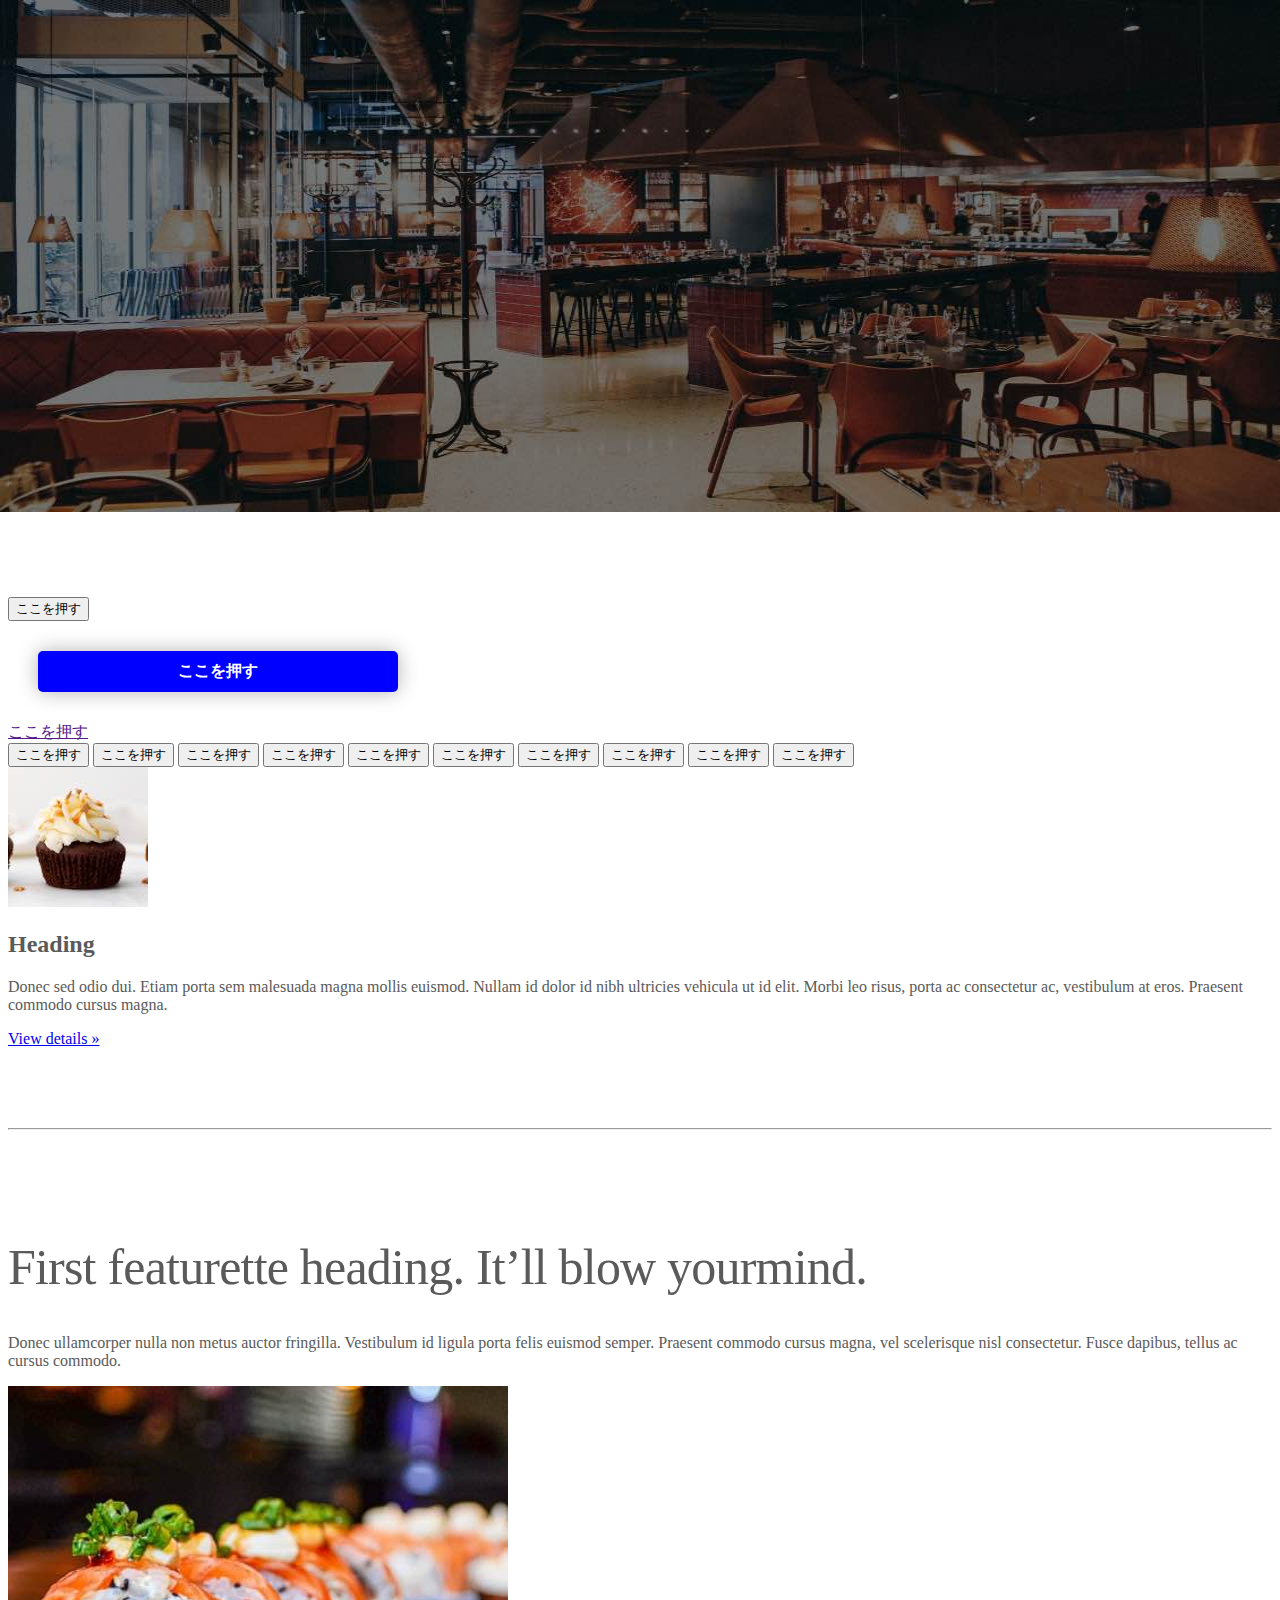
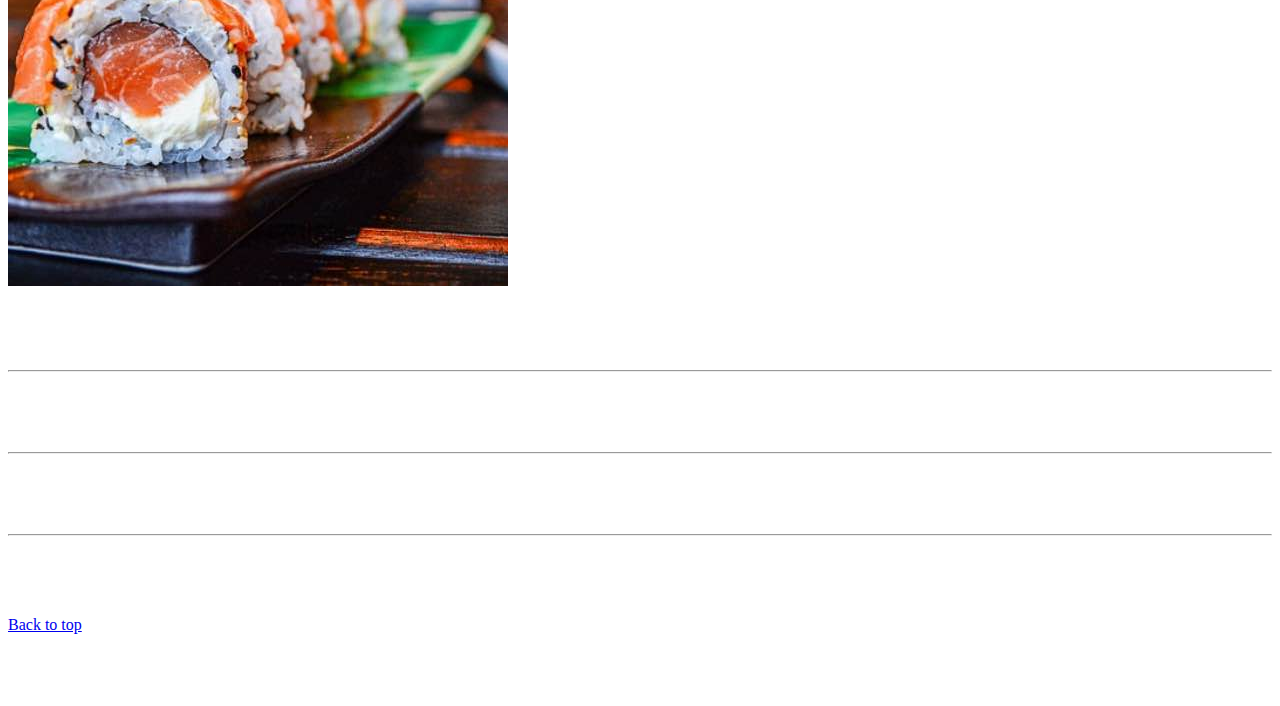
==== kadai_004/index_for_student.html @ aca27b93 "kadai_004の新規作成" ====
<!doctype html>
<html lang="en">

<head>
  <meta charset="utf-8">
  <meta name="viewport" content="width=device-width, initial-scale=1">
  <meta name="description" content="">
  <meta name="author" content="Mark Otto, Jacob Thornton, and Bootstrap contributors">
  <meta name="generator" content="Hugo 0.79.0">
  <title>Carousel Template · Bootstrap v5.0</title>
  <link rel="canonical" href="https://getbootstrap.com/docs/5.0/examples/carousel/">
  <!-- ************************************************ bootstrap.min.cssの読み込み -->
  <link href="https://cdn.jsdelivr.net/npm/bootstrap@5.0.0-beta1/dist/css/bootstrap.min.css" rel="stylesheet"
    integrity="sha384-giJF6kkoqNQ00vy+HMDP7azOuL0xtbfIcaT9wjKHr8RbDVddVHyTfAAsrekwKmP1" crossorigin="anonymous">
  <!-- <link href="dist/css/bootstrap.min.css" rel="stylesheet"> -->
  <!-- ************************************************ carousel.cssの読み込み -->
  <link href="carousel.css" rel="stylesheet">
  <!-- ************************************************ bootstrap.bundle.min.jsの読み込み -->
  <script src="https://cdn.jsdelivr.net/npm/bootstrap@5.0.0-beta1/dist/js/bootstrap.bundle.min.js"
    integrity="sha384-ygbV9kiqUc6oa4msXn9868pTtWMgiQaeYH7/t7LECLbyPA2x65Kgf80OJFdroafW" crossorigin="anonymous"
    defer></script>
  <!-- <script src="dist/js/bootstrap.bundle.min.js" defer></script> -->
</head>

<body>
  <main>
    <!-- ************************************************ カールセル開始 -->
    <div id="myCarousel" class="carousel slide" data-bs-ride="carousel">
      <div class="carousel-inner">
        <div class="carousel-item active">
          <img src="img/top_1.jpg" alt="サンプル画像1">
          <div class="container">
            <div class="carousel-caption">
              <h1>Example headline.</h1>
              <p>Cras justo odio, dapibus ac facilisis in, egestas eget quam. Donec id elit non mi porta gravida at eget
                metus. Nullam id dolor id nibh ultricies vehicula ut id elit.</p>
              <p><a class="btn btn-lg btn-primary" href="#" role="button">Sign up today</a></p>
            </div>
          </div>
        </div>
      </div>
    </div>
    <!-- ************************************************ カールセル終了 -->
    <div class="container">
      <style>
        .button-test {
          padding: 10px 30px;
          width: 300px;
          background-color: blue;
          color: white;
          text-align: center;
          font-weight: bold;
          border-radius: 5px;
          margin: 30px;
          box-shadow: 0 0 20px 0 rgba(0, 0, 0, 30%);
        }
      </style>
      <button class="btn btn-secondary btn-lg shadow">ここを押す</button>
      <div class="button-test">ここを押す</div>
      <a href="" class="btn btn-info btn-sm shadow">ここを押す</a>
      <br>

      <button type="button" class="btn btn-primary">ここを押す</button>
      <button type="button" class="btn btn-secondary btn-lg">ここを押す</button>
      <button type="button" class="btn btn-success btn-sm">ここを押す</button>
      <button type="button" class="btn btn-outline-danger shadow">ここを押す</button>
      <button type="button" class="btn btn-warning">ここを押す</button>
      <button type="button" class="btn btn-outline-info btn-lg">ここを押す</button>
      <button type="button" class="btn btn-light shadow">ここを押す</button>
      <button type="button" class="btn btn-dark">ここを押す</button>
      <button type="button" class="btn btn-outline-warning">ここを押す</button>
      <button type="button" class="btn btn-link">ここを押す</button>

    </div>
    <!-- <div class="container marketing"> -->
    <div class="">
      <!-- <div class="row"> -->
      <div class="">
        <!-- <div class="col-lg-4"> -->
        <div class="">
          <img src="img/cake.jpg" class="rounded-circle" alt="サンプル画像2">
          <h2>Heading</h2>
          <p>Donec sed odio dui. Etiam porta sem malesuada magna mollis euismod. Nullam id dolor id nibh ultricies
            vehicula ut id elit. Morbi leo risus, porta ac consectetur ac, vestibulum at eros. Praesent commodo cursus
            magna.</p>
          <!-- <p><a class="btn btn-secondary" href="#" role="button">View details &raquo;</a></p> -->
          <p><a class="" href="#" role="button">View details &raquo;</a></p>
        </div>
      </div>
      <hr class="featurette-divider">
      <!-- <div class="row"> -->
      <div class="">
        <!-- <div class="col-md-7"> -->
        <div class="">
          <!-- <h2 class="featurette-heading">First featurette heading. <span class="text-muted">It’ll blow yourmind.</span> -->
          <h2 class="featurette-heading">First featurette heading. <span class="">It’ll blow yourmind.</span></h2>
          <!-- <p class="lead">Donec ullamcorper nulla non metus auctor fringilla. Vestibulum id ligula porta felis
              euismod
              semper. Praesent commodo cursus magna, vel scelerisque nisl consectetur. Fusce dapibus, tellus ac cursus
              commodo.</p> -->
          <p class="">
            Donec ullamcorper nulla non metus auctor fringilla. Vestibulum id ligula porta felis
            euismod
            semper. Praesent commodo cursus magna, vel scelerisque nisl consectetur. Fusce dapibus, tellus ac cursus
            commodo.
          </p>
        </div>
        <!-- <div class="col-md-5"> -->
        <div class="">
          <!-- <img src="img/sushi.jpg" class="img-fluid" alt=""> -->
          <img src="img/sushi.jpg" class="" alt="サンプル画像3">
        </div>
      </div>
      <hr class="featurette-divider">
      <!-- ここにもう一つ左右を反転させたものを作ります。 -->
      <hr class="featurette-divider">
      <!-- ここにもう一つ左右を反転させたものを作ります。 -->
      <hr class="featurette-divider">
      <footer class="container">
        <!-- <p class="float-end"><a href="#">Back to top</a></p> -->
        <p class=""><a href="#">Back to top</a></p>
      </footer>
    </div>
  </main>
</body>

</html>
---- kadai_004/carousel.css ----
/* ----------------------------------------------- 全体の文字色修正と下部の余白の調整 */
body {
  /* padding-top: 3rem; */
  padding-bottom: 3rem;
  color: #5a5a5a;
}

/* ----------------------------------------------- カルーセルのカスタマイズ */
.carousel {
  margin-bottom: 4rem;
}

.carousel-caption {
  bottom: 3rem;
  z-index: 10;
}

.carousel-item {
  height: 32rem;
}

.carousel-item > img {
  position: absolute;
  top: 0;
  left: 0;
  min-width: 100%;
  height: 32rem;
}

/* ----------------------------------------------- マーケティングコンテンツ */
.marketing .col-lg-4 {
  margin-bottom: 1.5rem;
  text-align: center;
}

.marketing h2 {
  font-weight: 400;
}

/* rtl:begin:ignore */
.marketing .col-lg-4 p {
  margin-right: .75rem;
  margin-left: .75rem;
}

/* rtl:end:ignore */

/* ----------------------------------------------- フィーチャーレット */
.featurette-divider {
  margin: 5rem 0;
  /* Space out the Bootstrap <hr> more */
}

.featurette-heading {
  font-weight: 300;
  line-height: 1;
  /* rtl:remove */
  letter-spacing: -.05rem;
}

/* ----------------------------------------------- レスポンシブデザイン */
@media (min-width: 40em) {
  .carousel-caption p {
    margin-bottom: 1.25rem;
    font-size: 1.25rem;
    line-height: 1.4;
  }

  .featurette-heading {
    font-size: 50px;
  }
}

@media (min-width: 62em) {
  .featurette-heading {
    margin-top: 7rem;
  }
}
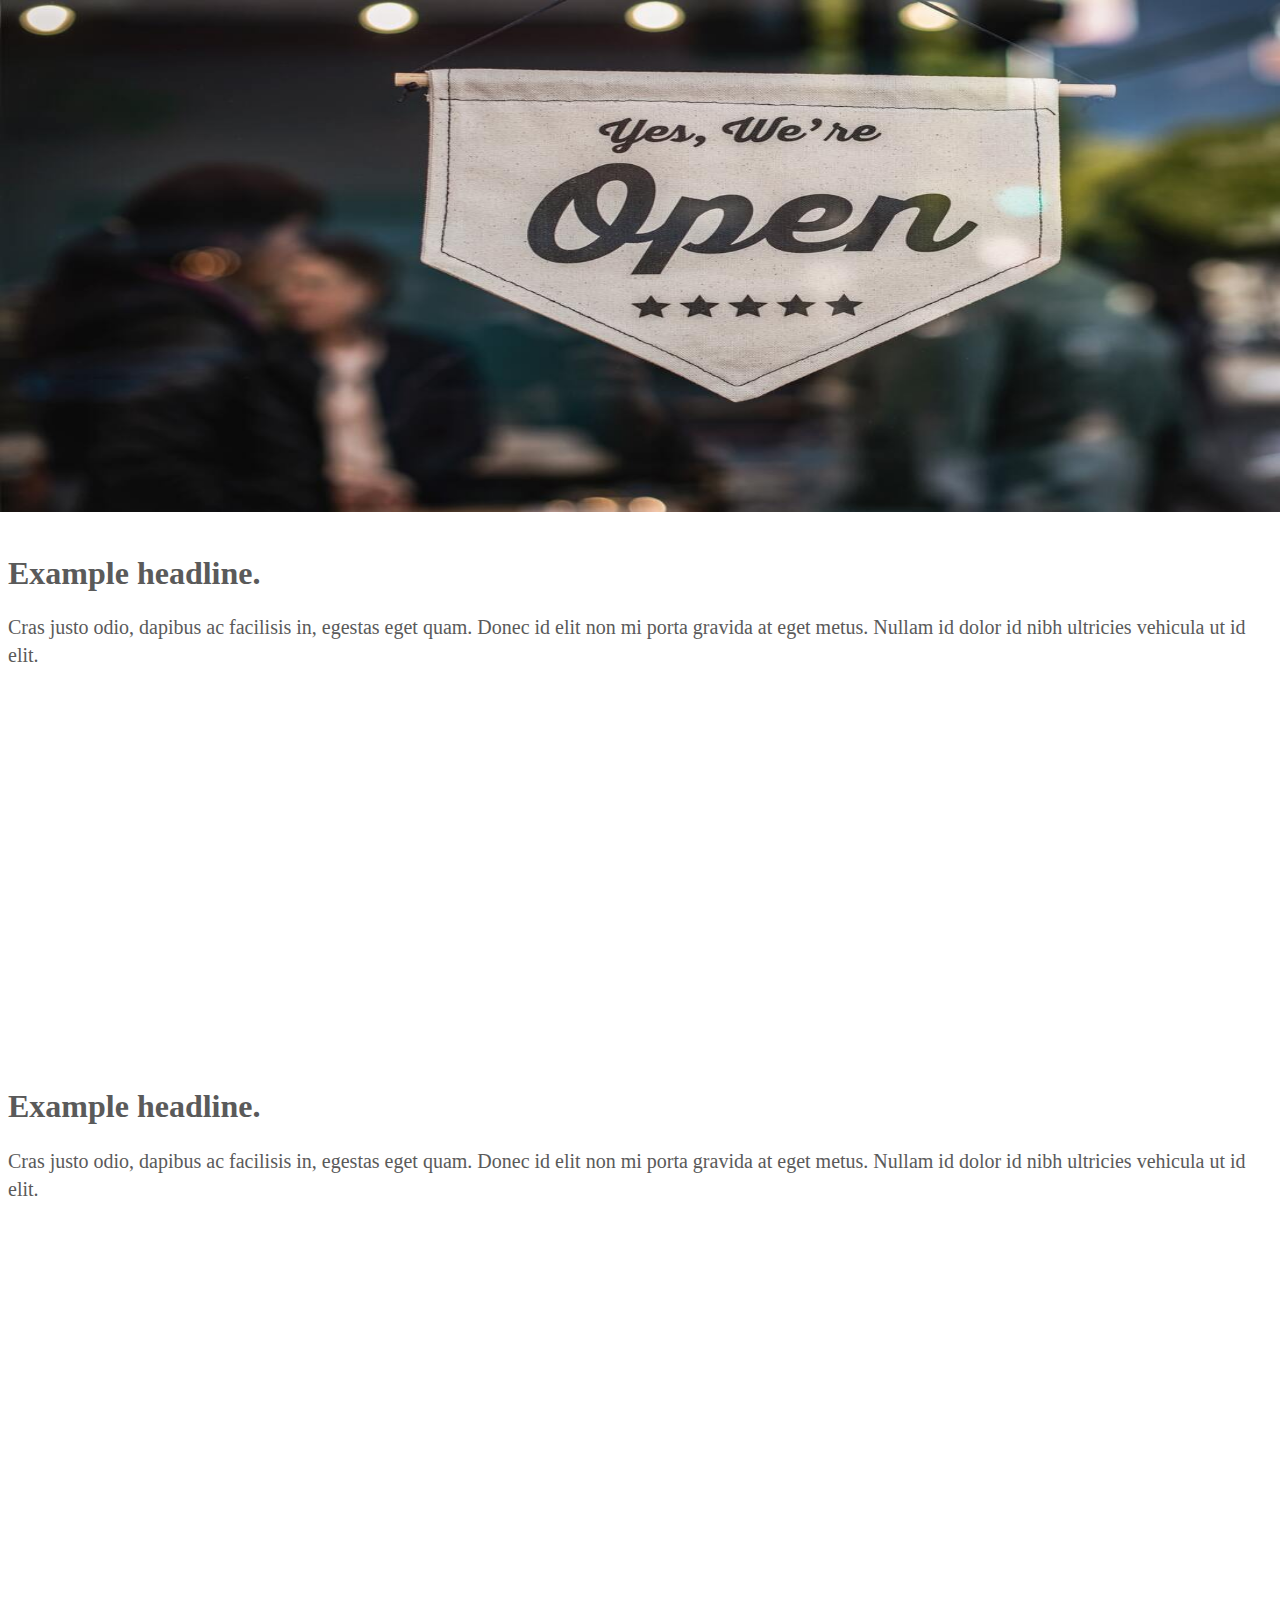
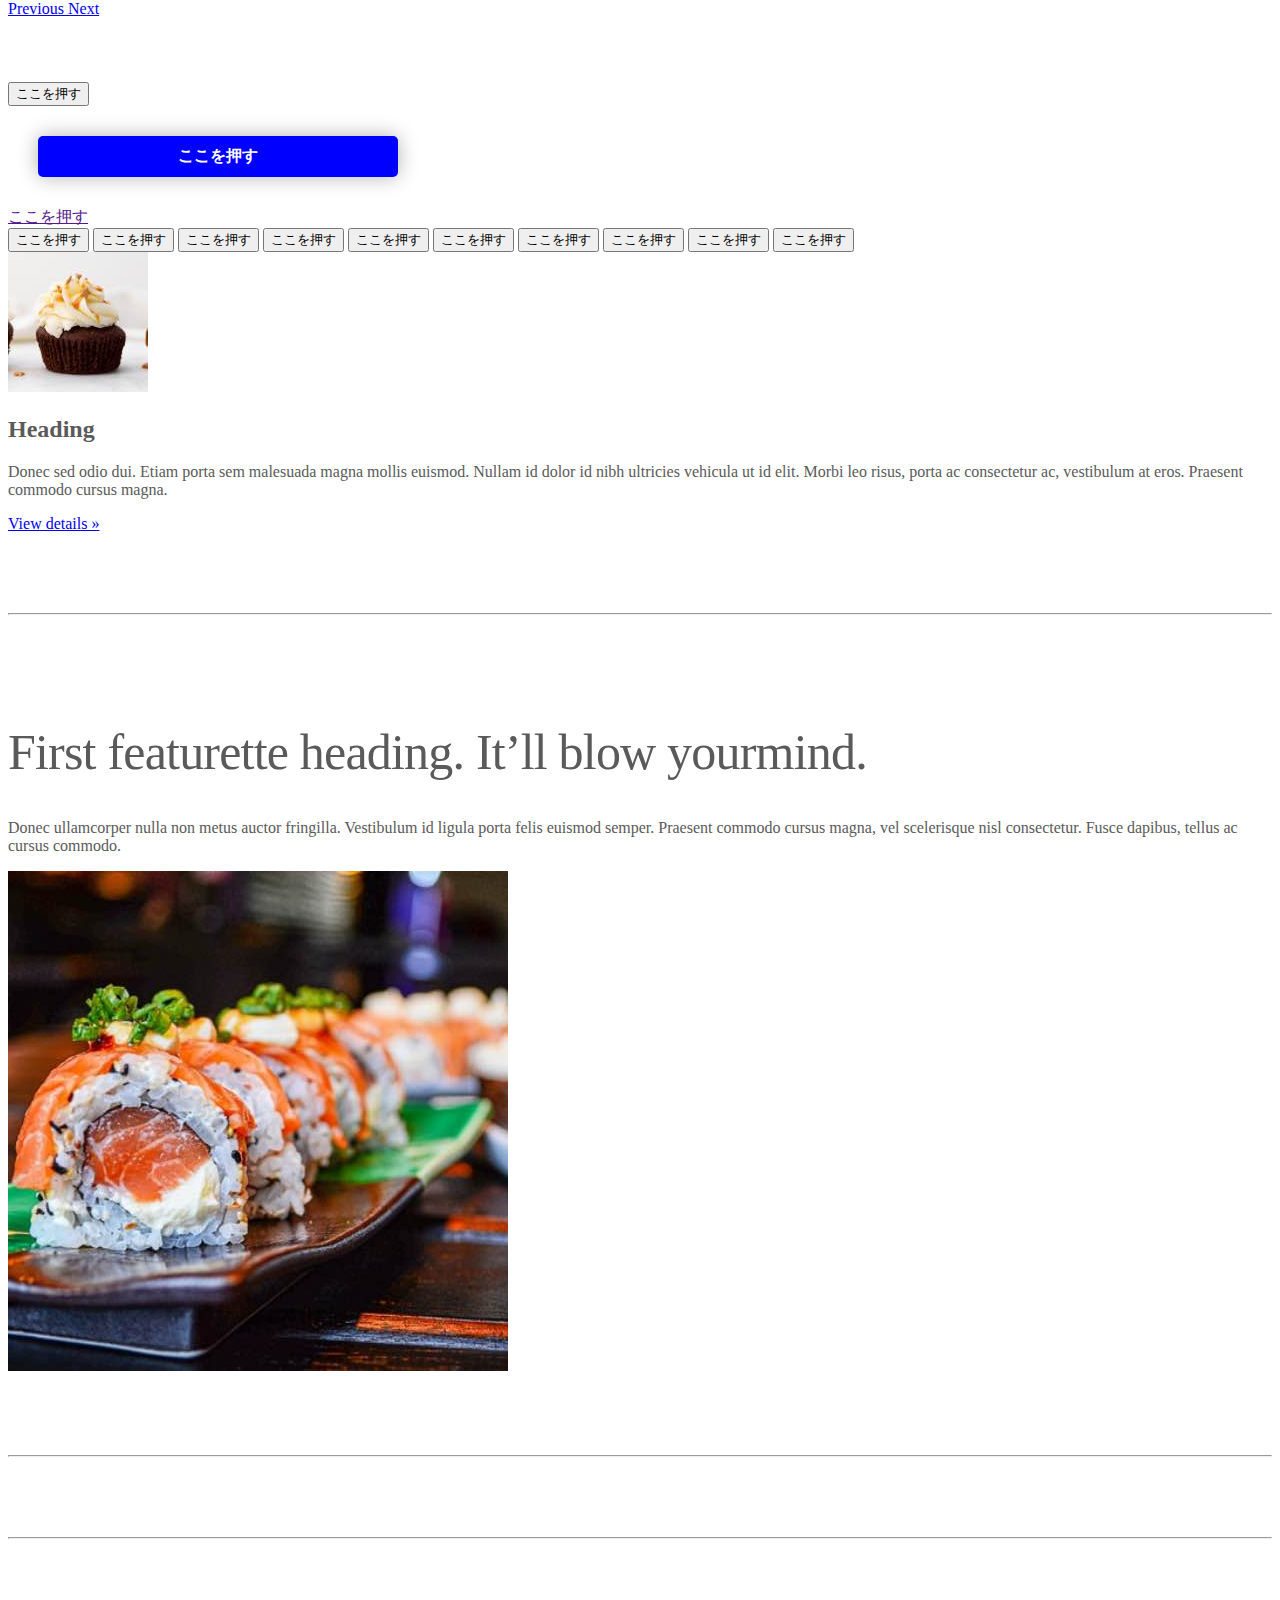
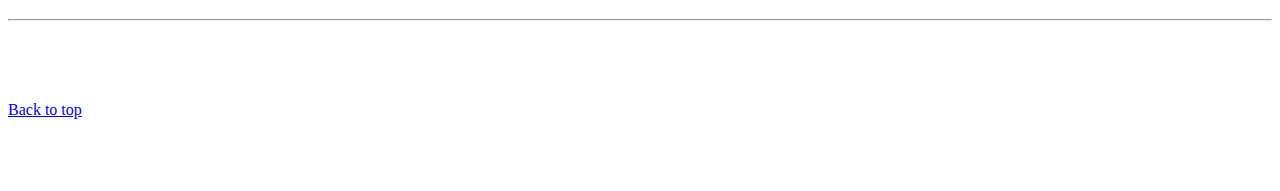
==== commit f44195be: "kadai_004の修正（kadai_003をマージ）" ====
--- a/kadai_004/index_for_student.html
+++ b/kadai_004/index_for_student.html
@@ -25,7 +25,7 @@
 <body>
   <main>
     <!-- ************************************************ カールセル開始 -->
-    <div id="myCarousel" class="carousel slide" data-bs-ride="carousel">
+    <div id="myCarousel" class="carousel slide carousel-fade" data-bs-ride="carousel">
       <div class="carousel-inner">
         <div class="carousel-item active">
           <img src="img/top_1.jpg" alt="サンプル画像1">
@@ -38,7 +38,39 @@
             </div>
           </div>
         </div>
+        <div class="carousel-item">
+          <img src="img/top_2.jpg" alt="サンプル画像2">
+          <div class="container">
+            <div class="carousel-caption">
+              <h1>Example headline.</h1>
+              <p>Cras justo odio, dapibus ac facilisis in, egestas eget quam. Donec id elit non mi porta gravida at eget
+                metus. Nullam id dolor id nibh ultricies vehicula ut id elit.</p>
+            </div>
+          </div>
+        </div>
+        <div class="carousel-item">
+          <img src="img/top_3.jpg" alt="サンプル画像3">
+          <div class="container">
+            <div class="carousel-caption">
+              <h1>Example headline.</h1>
+              <p>Cras justo odio, dapibus ac facilisis in, egestas eget quam. Donec id elit non mi porta gravida at eget
+                metus. Nullam id dolor id nibh ultricies vehicula ut id elit.</p>
+            </div>
+          </div>
+        </div>
       </div>
+
+      <!-- カルーセル　左ボタン -->
+      <a class="carousel-control-prev" href="#myCarousel" role="button" data-bs-slide="prev">
+        <span class="carousel-control-prev-icon" aria-hidden="true"></span>
+        <span class="visually-hidden">Previous</span>
+      </a>
+
+      <!-- カルーセル　右ボタン -->
+      <a class="carousel-control-next" href="#myCarousel" role="button" data-bs-slide="next">
+        <span class="carousel-control-next-icon" aria-hidden="true"></span>
+        <span class="visually-hidden">Next</span>
+      </a>
     </div>
     <!-- ************************************************ カールセル終了 -->
     <div class="container">
